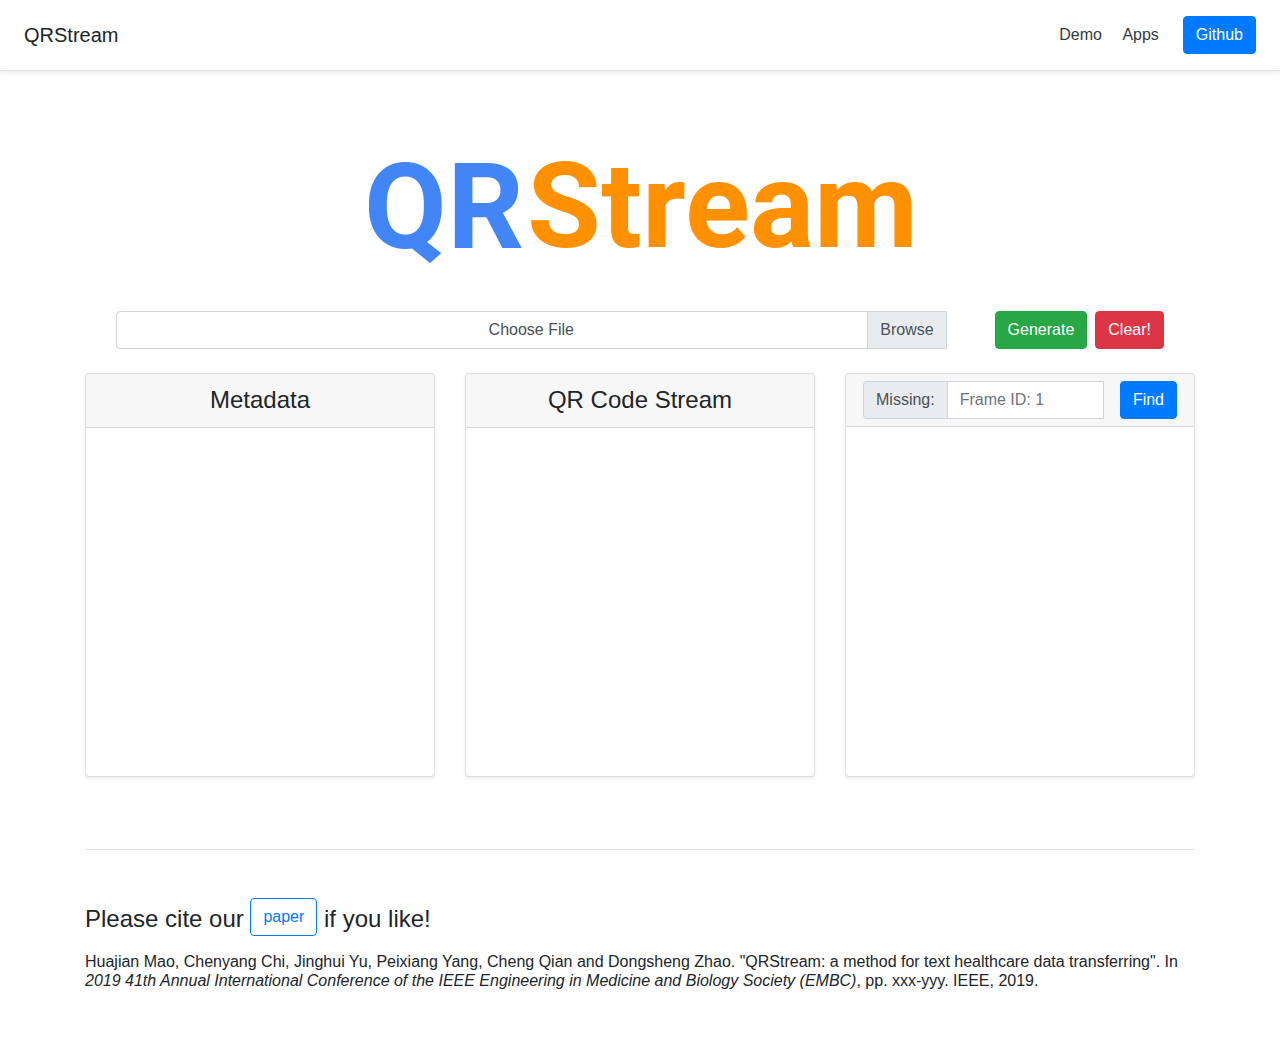
==== index.html @ ccf8c1fe "Revise index page" ====
<!DOCTYPE html>
<html lang="en">
<head>
  <meta charset="UTF-8">
  <link rel="stylesheet" href="assets/css/qrstream.css"/>
  <link rel="stylesheet" href="https://stackpath.bootstrapcdn.com/bootstrap/4.3.1/css/bootstrap.min.css"
        integrity="sha384-ggOyR0iXCbMQv3Xipma34MD+dH/1fQ784/j6cY/iJTQUOhcWr7x9JvoRxT2MZw1T" crossorigin="anonymous">

  <title>QRStream</title>
</head>
<body>
<div class="d-flex flex-column flex-md-row align-items-center p-3 px-md-4 bg-white border-bottom shadow-sm">
  <h5 class="my-0 mr-md-auto font-weight-normal">QRStream</h5>
  <nav class="my-2 my-md-0 mr-md-3">
    <a class="p-2 text-dark" href="https://qrstream.github.io/demos/his.html">Demo</a>
    <a class="p-2 text-dark" href="#">Apps</a>
  </nav>
  <a class="btn btn-primary" href="https://github.com/qrstream">Github</a>
</div>

<div class="qrstream-header px-3 py-3 pt-md-5 pb-md-4 mx-auto text-center">
  <h1 class="display-4">
    <img src="assets/images/qrstream.png" alt="logo" class="img-fluid">
  </h1>
  <div class="input-group">
    <div class="custom-file">
      <input type="file" class="custom-file-input" id="inputFile" aria-describedby="inputGroupFileAddon01">
      <label id="inputFileLabel" class="custom-file-label" for="inputFile">Choose File</label>
    </div>
    <div class="ml-5">
      <span class="btn btn-success" id="generateButton">Generate</span>
    </div>
    <div class="ml-2">
      <span class="btn btn-danger" id="clearButton">Clear!</span>
    </div>
  </div>
</div>

<div class="container">
  <div class="card-deck mb-3 text-center">
    <div class="card mb-4 shadow-sm">
      <div class="card-header">
        <h4 class="my-0 font-weight-normal">Metadata</h4>
      </div>
      <div class="card-body">
        <img id="metaImage" alt="Metadata Image" class="img-fluid" src="assets/images/blank.gif" onerror="this.src='assets/images/blank.gif'"/>
      </div>
    </div>
    <div class="card mb-4 shadow-sm">
      <div class="card-header">
        <h4 class="my-0 font-weight-normal">QR Code Stream</h4>
      </div>
      <div class="card-body">
        <img id="streamImage" alt="Streaming images" class="img-fluid" src="assets/images/blank.gif" onerror="this.src='assets/images/blank.gif'"/>
      </div>
    </div>
    <div class="card mb-4 shadow-sm missing-frames">
      <div class="card-header">
        <!--<h4 class="my-0 font-weight-normal">Enterprise</h4>-->
        <div class="input-group">
          <div class="input-group-prepend">
            <span class="input-group-text" id="basic-addon1">Missing:</span>
          </div>
          <input id="missingFrame" type="text" class="form-control"
                 placeholder="Frame ID: 1">
          <span id="findMissingButton" class="btn btn-primary ml-3">Find</span>
        </div>
      </div>
      <div class="card-body">
        <img id="missingImage" alt="Missing Frames" class="img-fluid" src="assets/images/blank.gif" onerror="this.src='assets/images/blank.gif'"/>
      </div>
    </div>
  </div>

  <footer class="pt-4 my-md-5 pt-md-5 border-top">
    <div class="row">
      <div class="col-12 col-md">
        <h4>Please cite our <a class="h4 btn btn-outline-primary" href="#">paper</a> if you like!</h4>
        <h6>
          Huajian Mao, Chenyang Chi, Jinghui Yu, Peixiang Yang, Cheng Qian and Dongsheng Zhao.
          "QRStream: a method for text healthcare data transferring".
          In <i>2019 41th Annual International Conference of the IEEE Engineering in Medicine and Biology Society
          (EMBC)</i>, pp. xxx-yyy. IEEE, 2019.
        </h6>
      </div>

    </div>
  </footer>
</div>

<script src="https://code.jquery.com/jquery-3.3.1.slim.min.js"
        integrity="sha384-q8i/X+965DzO0rT7abK41JStQIAqVgRVzpbzo5smXKp4YfRvH+8abtTE1Pi6jizo"
        crossorigin="anonymous"></script>
<script src="https://cdnjs.cloudflare.com/ajax/libs/popper.js/1.14.7/umd/popper.min.js"
        integrity="sha384-UO2eT0CpHqdSJQ6hJty5KVphtPhzWj9WO1clHTMGa3JDZwrnQq4sF86dIHNDz0W1"
        crossorigin="anonymous"></script>
<script src="https://stackpath.bootstrapcdn.com/bootstrap/4.3.1/js/bootstrap.min.js"
        integrity="sha384-JjSmVgyd0p3pXB1rRibZUAYoIIy6OrQ6VrjIEaFf/nJGzIxFDsf4x0xIM+B07jRM"
        crossorigin="anonymous"></script>

<script type="text/javascript" src="assets/js/qrstream.bundle.js"></script>
</body>
</html>
---- assets/css/qrstream.css ----
html {
  font-size: 14px;
}
@media (min-width: 768px) {
  html {
    font-size: 16px;
  }
}

.container {
  max-width: 1280px;
}

.qrstream-header {
  max-width: 1080px;
}

.card-deck .card {
  min-width: 320px;
}

.card-body {
  padding: unset;
}
.card-body img {
  width: 100%;
  height: auto;
}

.missing-frames .card-header {
  padding: 7px 17px;
}
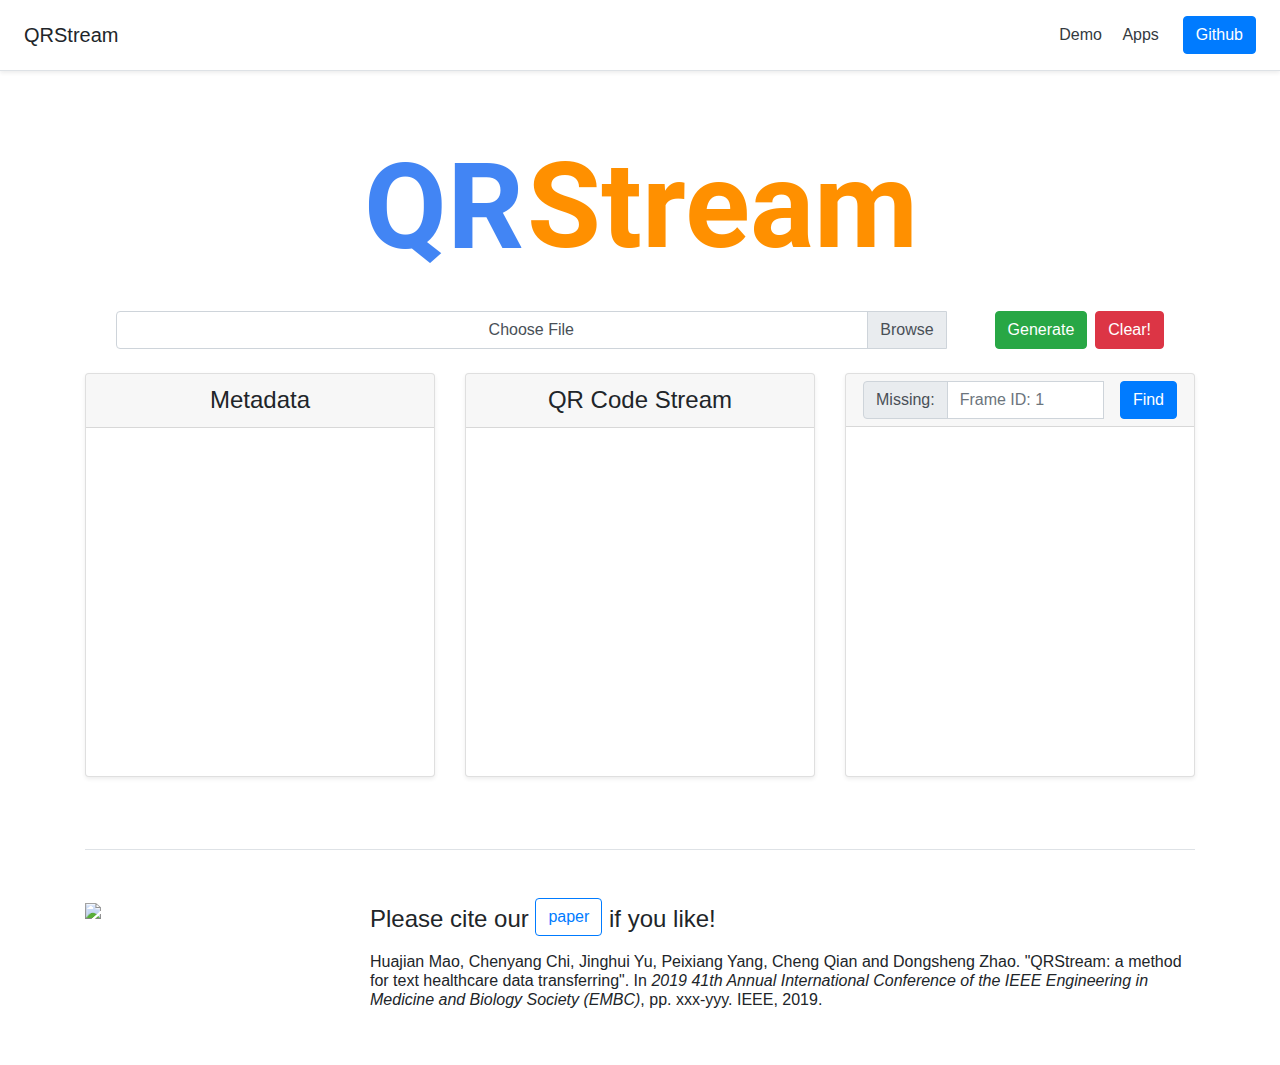
==== commit 4c92e935: "Add clustrmaps image" ====
--- a/index.html
+++ b/index.html
@@ -74,7 +74,10 @@
 
   <footer class="pt-4 my-md-5 pt-md-5 border-top">
     <div class="row">
-      <div class="col-12 col-md">
+      <div class="col-3 col-md-3">
+          <a href="https://clustrmaps.com/site/1amtt" title="Visit tracker"><img src="https://clustrmaps.com/map_v2.png?cl=ffffff&w=300&t=n&d=HeYS-GXtRhX-Acs8bz791UjdDT71Wcf4pU_jDWZbq2o" class="img-fluid"/></a>
+      </div>
+      <div class="col-9 col-md-9">
         <h4>Please cite our <a class="h4 btn btn-outline-primary" href="#">paper</a> if you like!</h4>
         <h6>
           Huajian Mao, Chenyang Chi, Jinghui Yu, Peixiang Yang, Cheng Qian and Dongsheng Zhao.
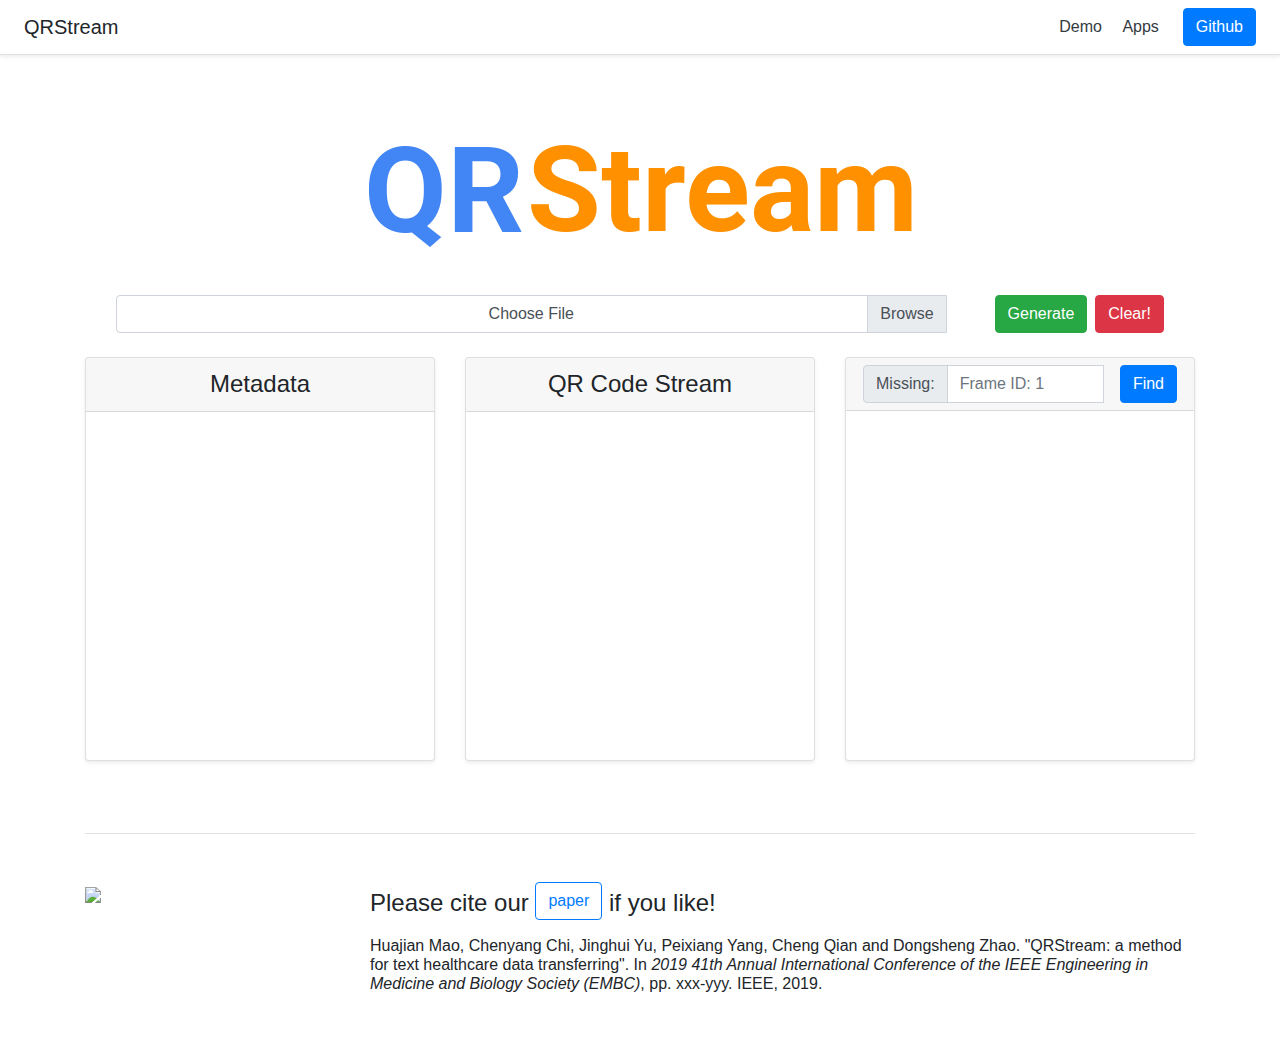
==== commit b16fff69: "Minor revision on page shrink" ====
--- a/index.html
+++ b/index.html
@@ -2,6 +2,7 @@
 <html lang="en">
 <head>
   <meta charset="UTF-8">
+  <meta name="viewport" content="width=device-width, initial-scale=1, shrink-to-fit=no">
   <link rel="stylesheet" href="assets/css/qrstream.css"/>
   <link rel="stylesheet" href="https://stackpath.bootstrapcdn.com/bootstrap/4.3.1/css/bootstrap.min.css"
         integrity="sha384-ggOyR0iXCbMQv3Xipma34MD+dH/1fQ784/j6cY/iJTQUOhcWr7x9JvoRxT2MZw1T" crossorigin="anonymous">
@@ -9,7 +10,7 @@
   <title>QRStream</title>
 </head>
 <body>
-<div class="d-flex flex-column flex-md-row align-items-center p-3 px-md-4 bg-white border-bottom shadow-sm">
+<div class="d-flex flex-column flex-md-row align-items-center p-2 px-md-4 bg-white border-bottom shadow-sm">
   <h5 class="my-0 mr-md-auto font-weight-normal">QRStream</h5>
   <nav class="my-2 my-md-0 mr-md-3">
     <a class="p-2 text-dark" href="https://qrstream.github.io/demos/his.html">Demo</a>
--- a/assets/css/qrstream.css
+++ b/assets/css/qrstream.css
@@ -1,5 +1,8 @@
 html {
   font-size: 14px;
+}
+body {
+  min-width: 340px;
 }
 @media (min-width: 768px) {
   html {
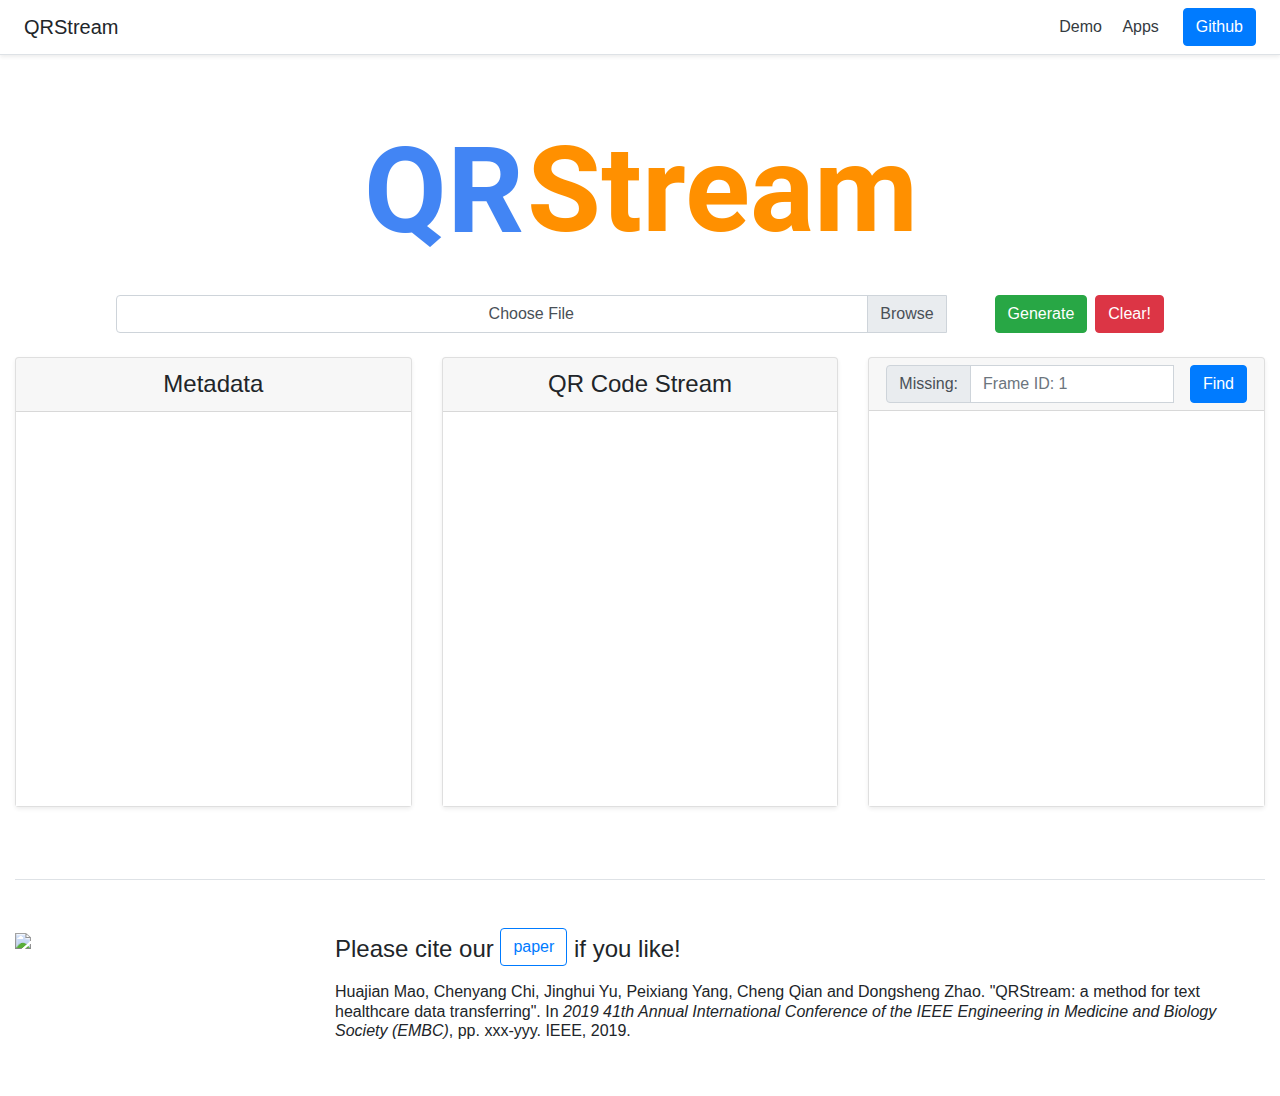
==== commit d1b9146f: "Minor revision on page style" ====
--- a/index.html
+++ b/index.html
@@ -3,9 +3,8 @@
 <head>
   <meta charset="UTF-8">
   <meta name="viewport" content="width=device-width, initial-scale=1, shrink-to-fit=no">
+  <link rel="stylesheet" href="assets/css/bootstrap.min.css">
   <link rel="stylesheet" href="assets/css/qrstream.css"/>
-  <link rel="stylesheet" href="https://stackpath.bootstrapcdn.com/bootstrap/4.3.1/css/bootstrap.min.css"
-        integrity="sha384-ggOyR0iXCbMQv3Xipma34MD+dH/1fQ784/j6cY/iJTQUOhcWr7x9JvoRxT2MZw1T" crossorigin="anonymous">
 
   <title>QRStream</title>
 </head>
--- a/assets/css/qrstream.css
+++ b/assets/css/qrstream.css
@@ -19,7 +19,7 @@
 }
 
 .card-deck .card {
-  min-width: 320px;
+  min-width: 250px;
 }
 
 .card-body {
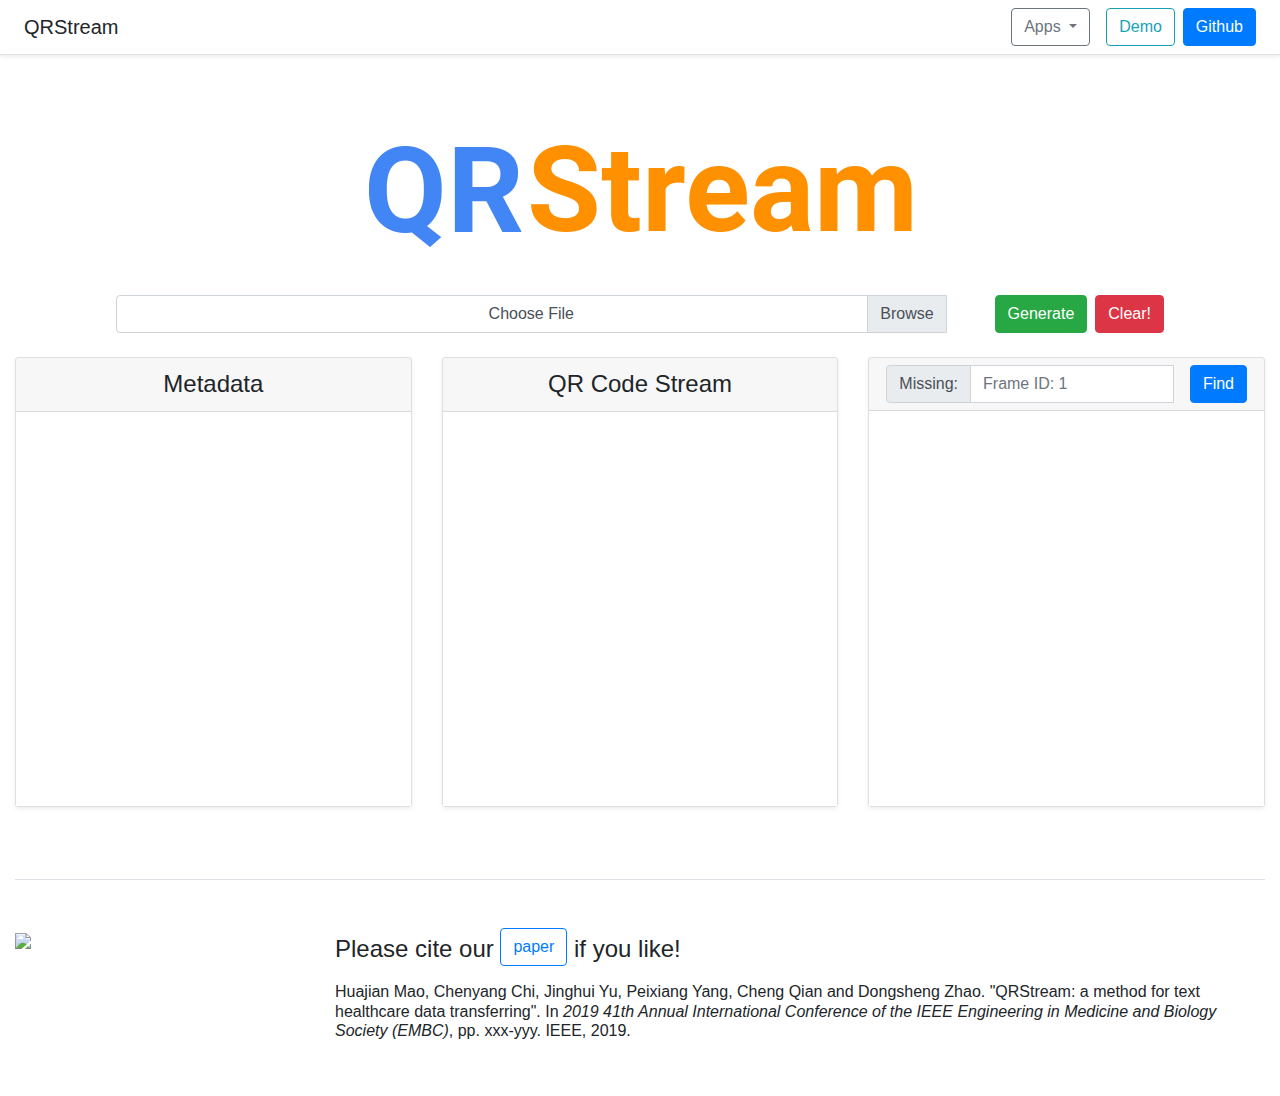
==== commit 6b25ae8c: "Add app files" ====
--- a/index.html
+++ b/index.html
@@ -12,9 +12,20 @@
 <div class="d-flex flex-column flex-md-row align-items-center p-2 px-md-4 bg-white border-bottom shadow-sm">
   <h5 class="my-0 mr-md-auto font-weight-normal">QRStream</h5>
   <nav class="my-2 my-md-0 mr-md-3">
-    <a class="p-2 text-dark" href="https://qrstream.github.io/demos/his.html">Demo</a>
-    <a class="p-2 text-dark" href="#">Apps</a>
+
+    <div class="dropdown">
+      <a class="btn btn-outline-secondary dropdown-toggle" href="#" role="button" id="dropdownMenuLink" data-toggle="dropdown" aria-haspopup="true" aria-expanded="false">
+        Apps
+      </a>
+      <div class="dropdown-menu" aria-labelledby="dropdownMenuLink">
+        <a class="dropdown-item" href="assets/file/qrstream.apk"><h5>Android</h5></a>
+        <img src="assets/images/qrstream.play.png" class="img-thumbnail"/>
+        <hr/>
+        <a class="dropdown-item" href="#">iOS (coming...)</a>
+      </div>
+    </div>
   </nav>
+  <a class="btn btn-outline-info mr-2" href="https://qrstream.github.io/demos/his.html">Demo</a>
   <a class="btn btn-primary" href="https://github.com/qrstream">Github</a>
 </div>
 
@@ -78,7 +89,7 @@
           <a href="https://clustrmaps.com/site/1amtt" title="Visit tracker"><img src="https://clustrmaps.com/map_v2.png?cl=ffffff&w=300&t=n&d=HeYS-GXtRhX-Acs8bz791UjdDT71Wcf4pU_jDWZbq2o" class="img-fluid"/></a>
       </div>
       <div class="col-9 col-md-9">
-        <h4>Please cite our <a class="h4 btn btn-outline-primary" href="#">paper</a> if you like!</h4>
+        <h4>Please cite our <a class="h4 btn btn-outline-primary" href="assets/file/qrstream.pdf">paper</a> if you like!</h4>
         <h6>
           Huajian Mao, Chenyang Chi, Jinghui Yu, Peixiang Yang, Cheng Qian and Dongsheng Zhao.
           "QRStream: a method for text healthcare data transferring".
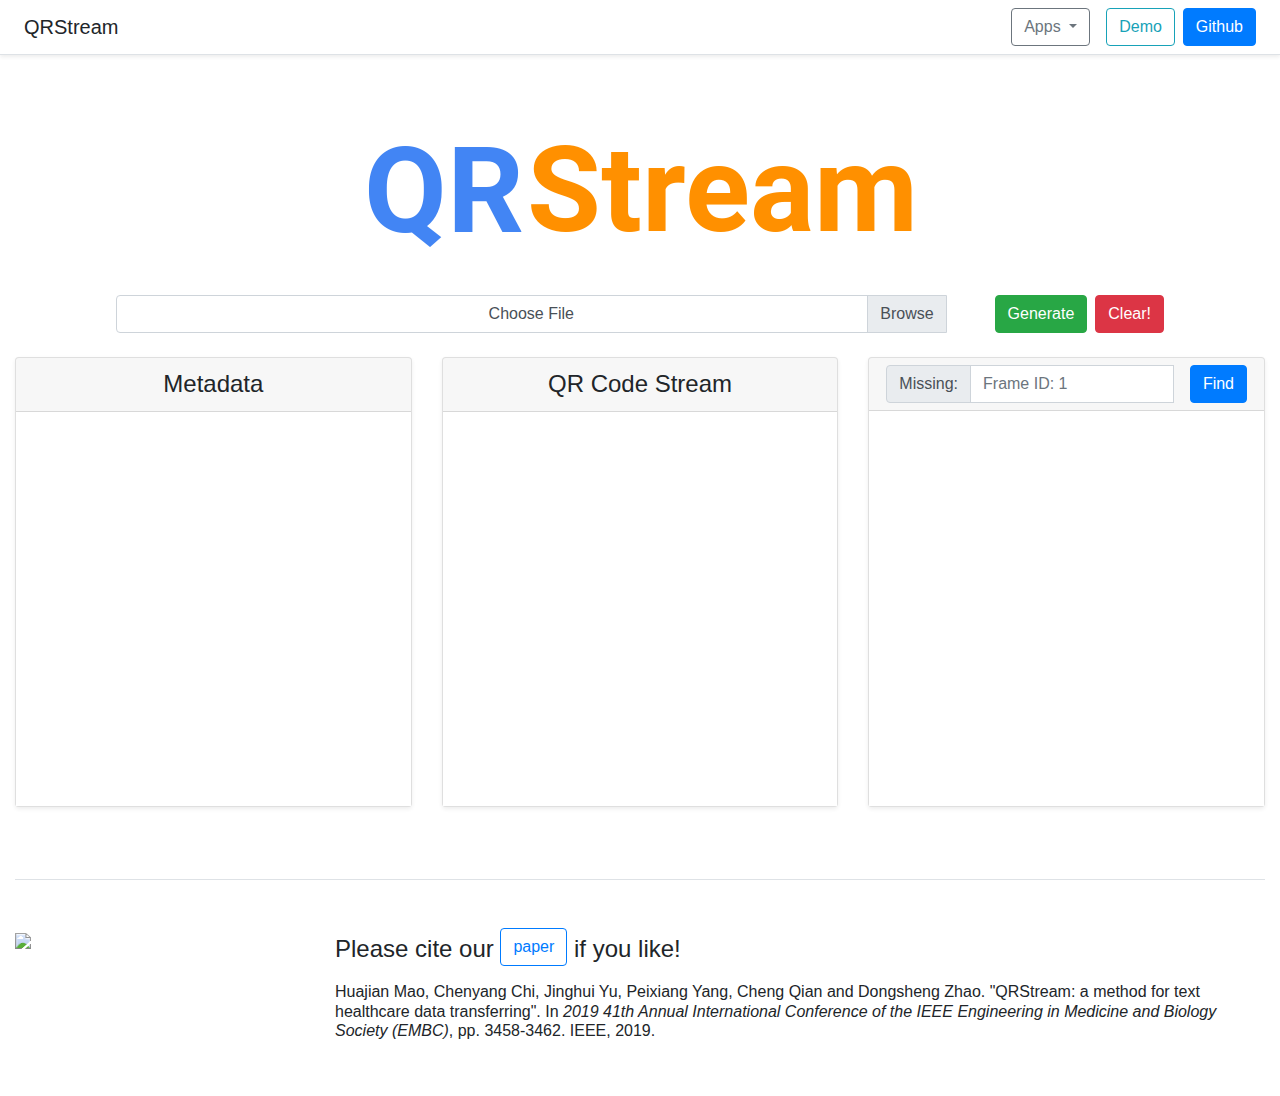
==== commit 3a367343: "Revise paper page numbers" ====
--- a/index.html
+++ b/index.html
@@ -18,7 +18,7 @@
         Apps
       </a>
       <div class="dropdown-menu" aria-labelledby="dropdownMenuLink">
-        <a class="dropdown-item" href="assets/file/qrstream.apk"><h5>Android</h5></a>
+        <a class="dropdown-item" href="https://github.com/qrstream/qrstream.github.io/releases/download/v1.0/qrstream.client.v1.0.apk"><h5>Android</h5></a>
         <img src="assets/images/qrstream.play.png" class="img-thumbnail"/>
         <hr/>
         <a class="dropdown-item" href="#">iOS (coming...)</a>
@@ -94,7 +94,7 @@
           Huajian Mao, Chenyang Chi, Jinghui Yu, Peixiang Yang, Cheng Qian and Dongsheng Zhao.
           "QRStream: a method for text healthcare data transferring".
           In <i>2019 41th Annual International Conference of the IEEE Engineering in Medicine and Biology Society
-          (EMBC)</i>, pp. xxx-yyy. IEEE, 2019.
+          (EMBC)</i>, pp. 3458-3462. IEEE, 2019.
         </h6>
       </div>
 
